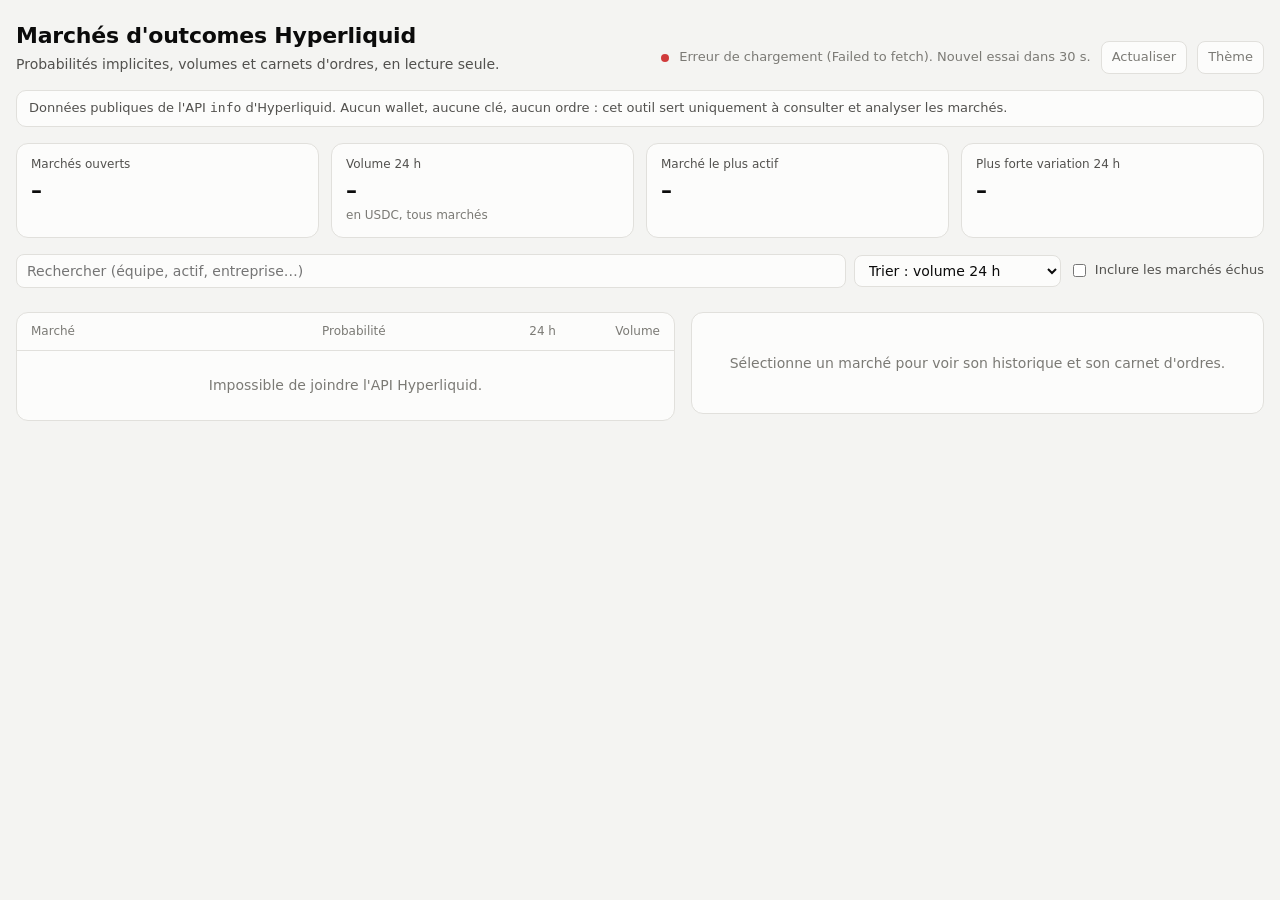
==== dashboard/index.html @ e5565391 "Ajoute un tableau de bord en lecture seule des marchés d'outcomes Hyperliquid Page HTML autonome qui" ====
<!doctype html>
<html lang="fr">
<head>
<meta charset="utf-8">
<meta name="viewport" content="width=device-width, initial-scale=1">
<title>Outcomes Hyperliquid</title>
<style>
  :root {
    color-scheme: light;
    --surface-0: #f4f4f2;
    --surface-1: #fcfcfb;
    --surface-2: #efeeeb;
    --border: #e1e0dc;
    --text-primary: #0b0b0b;
    --text-secondary: #52514e;
    --text-muted: #7b7a75;
    --series-1: #2a78d6;
    --series-1-soft: #cde2fb;
    --grid: #ebeae6;
    --good: #0f8a4a;
    --critical: #d03b3b;
    --bid: #1baf7a;
    --ask: #e34948;
    --focus: #2a78d6;
  }
  @media (prefers-color-scheme: dark) {
    :root:not([data-theme="light"]) {
      color-scheme: dark;
      --surface-0: #111110;
      --surface-1: #1a1a19;
      --surface-2: #242422;
      --border: #33332f;
      --text-primary: #f0efec;
      --text-secondary: #c3c2b7;
      --text-muted: #8f8e86;
      --series-1: #3987e5;
      --series-1-soft: #1c3a5e;
      --grid: #2a2a27;
      --good: #3fbf7a;
      --critical: #ef6b6b;
      --bid: #199e70;
      --ask: #e66767;
    }
  }
  :root[data-theme="dark"] {
    color-scheme: dark;
    --surface-0: #111110;
    --surface-1: #1a1a19;
    --surface-2: #242422;
    --border: #33332f;
    --text-primary: #f0efec;
    --text-secondary: #c3c2b7;
    --text-muted: #8f8e86;
    --series-1: #3987e5;
    --series-1-soft: #1c3a5e;
    --grid: #2a2a27;
    --good: #3fbf7a;
    --critical: #ef6b6b;
    --bid: #199e70;
    --ask: #e66767;
  }

  * { box-sizing: border-box; }
  body {
    margin: 0;
    background: var(--surface-0);
    color: var(--text-primary);
    font: 14px/1.45 system-ui, -apple-system, "Segoe UI", Roboto, sans-serif;
    font-variant-numeric: tabular-nums;
  }
  button, input, select { font: inherit; color: inherit; }
  .wrap { max-width: 1280px; margin: 0 auto; padding: 20px 16px 40px; }

  header.top { display: flex; flex-wrap: wrap; align-items: flex-end; justify-content: space-between; gap: 12px; margin-bottom: 16px; }
  h1 { font-size: 22px; margin: 0; letter-spacing: -0.01em; }
  .sub { color: var(--text-secondary); margin: 2px 0 0; }
  .status { display: flex; align-items: center; gap: 10px; color: var(--text-muted); font-size: 13px; }
  .dot { width: 8px; height: 8px; border-radius: 50%; background: var(--text-muted); }
  .dot.live { background: var(--good); }
  .dot.err { background: var(--critical); }
  .btn {
    background: var(--surface-1); border: 1px solid var(--border); border-radius: 8px;
    padding: 6px 10px; cursor: pointer;
  }
  .btn:hover { background: var(--surface-2); }
  .btn[aria-pressed="true"] { background: var(--text-primary); color: var(--surface-1); border-color: var(--text-primary); }
  :focus-visible { outline: 2px solid var(--focus); outline-offset: 2px; }

  .notice {
    background: var(--surface-1); border: 1px solid var(--border); border-radius: 10px;
    padding: 8px 12px; color: var(--text-secondary); font-size: 13px; margin-bottom: 16px;
  }

  .kpis { display: grid; grid-template-columns: repeat(4, minmax(0, 1fr)); gap: 12px; margin-bottom: 16px; }
  .kpi { background: var(--surface-1); border: 1px solid var(--border); border-radius: 12px; padding: 12px 14px; min-width: 0; }
  .kpi .label { color: var(--text-secondary); font-size: 12px; }
  .kpi .value { font-size: 22px; font-weight: 600; margin-top: 2px; white-space: nowrap; overflow: hidden; text-overflow: ellipsis; }
  .kpi .hint { color: var(--text-muted); font-size: 12px; white-space: nowrap; overflow: hidden; text-overflow: ellipsis; }

  .filters { display: flex; flex-wrap: wrap; gap: 8px; align-items: center; margin-bottom: 12px; }
  .filters input[type="search"], .filters select {
    background: var(--surface-1); border: 1px solid var(--border); border-radius: 8px; padding: 6px 10px;
  }
  .filters input[type="search"] { flex: 1 1 220px; min-width: 0; }
  .chips { display: flex; flex-wrap: wrap; gap: 6px; }
  .check { display: inline-flex; gap: 6px; align-items: center; color: var(--text-secondary); font-size: 13px; }

  .layout { display: grid; grid-template-columns: minmax(0, 1.15fr) minmax(0, 1fr); gap: 16px; align-items: start; }
  .panel { background: var(--surface-1); border: 1px solid var(--border); border-radius: 12px; min-width: 0; }

  .list-head, .row {
    display: grid; grid-template-columns: minmax(0, 1fr) 150px 72px 92px; gap: 12px; align-items: center; padding: 10px 14px;
  }
  .list-head { color: var(--text-muted); font-size: 12px; border-bottom: 1px solid var(--border); }
  .list-head .r, .row .r { text-align: right; }
  .rows { max-height: 72vh; overflow-y: auto; }
  .row { width: 100%; border: 0; border-bottom: 1px solid var(--grid); background: transparent; text-align: left; cursor: pointer; }
  .row:hover { background: var(--surface-2); }
  .row[aria-pressed="true"] { background: var(--surface-2); box-shadow: inset 3px 0 0 var(--series-1); }
  .row .title, .row .meta { display: block; }
  .row .title { font-weight: 550; overflow: hidden; text-overflow: ellipsis; white-space: nowrap; }
  .row .meta { color: var(--text-muted); font-size: 12px; overflow: hidden; text-overflow: ellipsis; white-space: nowrap; }
  .tag { display: inline-block; font-size: 11px; color: var(--text-secondary); background: var(--surface-2); border-radius: 4px; padding: 0 5px; margin-right: 6px; }
  .prob { display: grid; grid-template-columns: 1fr 44px; gap: 8px; align-items: center; }
  .prob .val { text-align: right; font-weight: 600; }
  .bar { height: 6px; background: var(--grid); border-radius: 3px; overflow: hidden; }
  .bar > span { display: block; height: 100%; background: var(--series-1); border-radius: 0 3px 3px 0; }
  .delta { font-size: 13px; white-space: nowrap; }
  .delta .arrow-up { color: var(--good); }
  .delta .arrow-down { color: var(--critical); }
  .empty { padding: 24px 14px; color: var(--text-muted); text-align: center; }

  .detail { padding: 16px; position: sticky; top: 12px; }
  .detail h2 { font-size: 17px; margin: 0 0 2px; }
  .detail .meta { color: var(--text-secondary); font-size: 13px; }
  .big { display: flex; flex-wrap: wrap; gap: 6px 18px; align-items: baseline; margin: 12px 0; }
  .big .num { font-size: 32px; font-weight: 650; }
  .big .lbl { color: var(--text-secondary); }
  .section-title { display: flex; justify-content: space-between; align-items: center; gap: 8px; margin: 18px 0 8px; font-weight: 600; font-size: 13px; }
  .seg { display: inline-flex; gap: 4px; }
  .seg .btn { padding: 2px 8px; font-size: 12px; white-space: nowrap; }
  .chart { position: relative; }
  .chart svg { display: block; width: 100%; height: 220px; }
  .chart .axis { fill: var(--text-muted); font-size: 11px; }
  .chart .gridline { stroke: var(--grid); stroke-width: 1; }
  .chart .line { fill: none; stroke: var(--series-1); stroke-width: 2; stroke-linejoin: round; stroke-linecap: round; }
  .chart .area { fill: var(--series-1); opacity: 0.08; }
  .chart .cross { stroke: var(--text-muted); stroke-width: 1; stroke-dasharray: 3 3; }
  .tooltip {
    position: absolute; pointer-events: none; background: var(--surface-1); border: 1px solid var(--border);
    border-radius: 8px; padding: 6px 8px; font-size: 12px; box-shadow: 0 4px 14px rgba(0,0,0,.12); white-space: nowrap;
  }
  .tooltip .t { color: var(--text-muted); }
  .tooltip .v { font-weight: 600; }

  .options { display: flex; flex-direction: column; gap: 2px; }
  .opt { display: grid; grid-template-columns: minmax(0, 1fr) minmax(0, 1.2fr) 48px; gap: 10px; align-items: center; padding: 6px 8px; border-radius: 8px; border: 0; background: transparent; cursor: pointer; text-align: left; }
  .opt:hover { background: var(--surface-2); }
  .opt[aria-pressed="true"] { background: var(--surface-2); box-shadow: inset 3px 0 0 var(--series-1); }
  .opt .name { overflow: hidden; text-overflow: ellipsis; white-space: nowrap; }
  .opt .bar { height: 10px; border-radius: 0 4px 4px 0; }
  .opt .val { text-align: right; font-weight: 600; }
  .note { color: var(--text-muted); font-size: 12px; margin-top: 6px; }

  .two { display: grid; grid-template-columns: 1fr 1fr; gap: 14px; }
  table.mini { width: 100%; border-collapse: collapse; font-size: 12px; }
  table.mini th { color: var(--text-muted); font-weight: 500; text-align: right; padding: 3px 4px; }
  table.mini th:first-child, table.mini td:first-child { text-align: left; }
  table.mini td { text-align: right; padding: 3px 4px; position: relative; }
  .depth { position: absolute; inset: 1px 0 1px auto; opacity: 0.16; border-radius: 2px 0 0 2px; }
  .side-buy { color: var(--good); }
  .side-sell { color: var(--critical); }

  @media (max-width: 960px) {
    .layout { grid-template-columns: minmax(0, 1fr); }
    .detail { position: static; }
    .kpis { grid-template-columns: repeat(2, minmax(0, 1fr)); }
  }
  @media (max-width: 560px) {
    .list-head, .row { grid-template-columns: minmax(0, 1fr) 96px 64px; }
    .list-head .vol, .row .vol { display: none; }
    .prob { grid-template-columns: 1fr; }
    .prob .bar { display: none; }
    .two { grid-template-columns: 1fr; }
    .kpi .value { font-size: 18px; }
  }
</style>
</head>
<body>
<div class="wrap">
  <header class="top">
    <div>
      <h1>Marchés d'outcomes Hyperliquid</h1>
      <p class="sub">Probabilités implicites, volumes et carnets d'ordres, en lecture seule.</p>
    </div>
    <div class="status">
      <span class="dot" id="dot"></span>
      <span id="updated">Chargement…</span>
      <button class="btn" id="refresh" type="button">Actualiser</button>
      <button class="btn" id="theme" type="button">Thème</button>
    </div>
  </header>

  <div class="notice">
    Données publiques de l'API <code>info</code> d'Hyperliquid. Aucun wallet, aucune clé, aucun ordre :
    cet outil sert uniquement à consulter et analyser les marchés.
  </div>

  <section class="kpis" aria-label="Indicateurs">
    <div class="kpi"><div class="label">Marchés ouverts</div><div class="value" id="k-count">–</div><div class="hint" id="k-count-hint">&nbsp;</div></div>
    <div class="kpi"><div class="label">Volume 24 h</div><div class="value" id="k-vol">–</div><div class="hint">en USDC, tous marchés</div></div>
    <div class="kpi"><div class="label">Marché le plus actif</div><div class="value" id="k-top">–</div><div class="hint" id="k-top-hint">&nbsp;</div></div>
    <div class="kpi"><div class="label">Plus forte variation 24 h</div><div class="value" id="k-move">–</div><div class="hint" id="k-move-hint">&nbsp;</div></div>
  </section>

  <div class="filters">
    <input type="search" id="q" placeholder="Rechercher (équipe, actif, entreprise…)" aria-label="Rechercher">
    <select id="sort" aria-label="Trier par">
      <option value="vol">Trier : volume 24 h</option>
      <option value="move">Trier : variation 24 h</option>
      <option value="end">Trier : échéance proche</option>
      <option value="prob">Trier : probabilité</option>
    </select>
    <label class="check"><input type="checkbox" id="expired"> Inclure les marchés échus</label>
  </div>
  <div class="filters"><div class="chips" id="cats" role="group" aria-label="Catégories"></div></div>

  <div class="layout">
    <section class="panel" aria-label="Liste des marchés">
      <div class="list-head">
        <span>Marché</span><span>Probabilité</span><span class="r">24 h</span><span class="r vol">Volume</span>
      </div>
      <div class="rows" id="rows"><div class="empty">Chargement des marchés…</div></div>
    </section>
    <section class="panel detail" id="detail" aria-live="polite">
      <div class="empty">Sélectionne un marché pour voir son historique et son carnet d'ordres.</div>
    </section>
  </div>
</div>

<script>
const API = "https://api.hyperliquid.xyz/info";
const REFRESH_MS = 30_000;
const META_REFRESH_MS = 5 * 60_000;

const CATEGORIES = ["Tous", "Crypto", "Bourse", "Sport", "Taux directeurs", "Entreprises", "Récompenses", "Autres"];
const RANGES = {
  "24 h": { ms: 86_400_000, interval: "15m" },
  "7 j": { ms: 7 * 86_400_000, interval: "1h" },
  "30 j": { ms: 30 * 86_400_000, interval: "4h" },
  "1 an": { ms: 365 * 86_400_000, interval: "1d" },
};

const state = {
  meta: null,
  metaAt: 0,
  ctx: new Map(),        // coin -> asset context (mid, prevDayPx, volume)
  markets: [],
  category: "Tous",
  selected: null,        // market id
  selectedOption: null,  // outcome id inside a multi-option market
  range: "7 j",
  lastOk: 0,
};

// ---------- API ----------

async function info(body) {
  const res = await fetch(API, {
    method: "POST",
    headers: { "Content-Type": "application/json" },
    body: JSON.stringify(body),
  });
  if (!res.ok) throw new Error(`API ${res.status}`);
  return res.json();
}

// An outcome trades as two tokens, one per side: "#<outcome><side>".
const coinOf = (outcome, side = 0) => `#${outcome}${side}`;

// ---------- Parsing ----------

function parseDesc(s) {
  const out = {};
  for (const part of (s || "").split("|")) {
    const i = part.indexOf(":");
    if (i > 0) out[part.slice(0, i)] = part.slice(i + 1);
  }
  return out;
}

// "20261030-1335" (UTC) -> Date
function parseTime(s) {
  const m = /^(\d{4})(\d{2})(\d{2})-(\d{2})(\d{2})$/.exec(s || "");
  return m ? new Date(Date.UTC(+m[1], m[2] - 1, +m[3], +m[4], +m[5])) : null;
}

const dtFmt = new Intl.DateTimeFormat("fr-FR", { day: "numeric", month: "short", hour: "2-digit", minute: "2-digit" });
const dFmt = new Intl.DateTimeFormat("fr-FR", { day: "numeric", month: "short", year: "numeric" });
const fmtDate = (d) => (d ? dtFmt.format(d) : "–");
const fmtDay = (d) => (d ? dFmt.format(d) : "–");
const fmtNum = (n) => Number(n).toLocaleString("fr-FR", { maximumFractionDigits: 2 });
const fmtPx = (p) => (p == null || isNaN(p) ? "–" : `${(p * 100).toFixed(1)} %`);
const fmtPct = (p) => (p == null || isNaN(p) ? "–" : `${(p * 100).toFixed(p < 0.1 || p > 0.9 ? 1 : 0)} %`);
function fmtUsd(n) {
  if (n >= 1e6) return `${(n / 1e6).toLocaleString("fr-FR", { maximumFractionDigits: 2 })} M$`;
  if (n >= 1e3) return `${(n / 1e3).toLocaleString("fr-FR", { maximumFractionDigits: 1 })} k$`;
  return `${Math.round(n).toLocaleString("fr-FR")} $`;
}
const esc = (s) => String(s ?? "").replace(/[&<>"']/g, (c) => ({ "&": "&amp;", "<": "&lt;", ">": "&gt;", '"': "&quot;", "'": "&#39;" }[c]));
const assetName = (perp) => (perp || "?").replace(/^xyz:/, "");
const isStock = (perp) => /^xyz:/.test(perp || "");

function sideLabel(spec, d) {
  let n = (spec?.name || "").replace(/^template:/, "");
  n = n.replace(/\{(\w+)\}/g, (_, k) => d[k] ?? k);
  return { Yes: "Oui", No: "Non", Over: "Plus", Under: "Moins" }[n] || n;
}

function sportsSubtitle(d) {
  return [d.competition, d.stage, d.scheduledStart && `début ${fmtDate(parseTime(d.scheduledStart))}`].filter(Boolean).join(" · ");
}

// Turns a standalone outcome into a readable market.
function describeOutcome(o) {
  const d = parseDesc(o.description);
  const t = o.name.replace(/^template:/, "");
  const sides = (o.sideSpecs || []).map((s) => sideLabel(s, d));
  switch (t) {
    case "binaryPrice": {
      const end = parseTime(d.time);
      return {
        title: `${assetName(d.perp)} ≥ ${fmtNum(d.threshold)} le ${fmtDate(end)} ?`,
        subtitle: d.priceDescription ? `Référence : ${d.priceDescription}` : "",
        category: isStock(d.perp) ? "Bourse" : "Crypto", end, sides,
      };
    }
    case "priceTouch": {
      const end = parseTime(d.time);
      return {
        title: `${assetName(d.perp)} touche ${fmtNum(d.target)} avant le ${fmtDate(end)} ?`,
        subtitle: d.priceDescription ? `Référence : ${d.priceDescription}` : "",
        category: isStock(d.perp) ? "Bourse" : "Crypto", end, sides,
      };
    }
    case "Recurring": {
      const end = parseTime(d.expiry);
      const target = d.targetPrice ? `≥ ${fmtNum(d.targetPrice)}` : "";
      return {
        title: `${d.underlying || "?"} ${target} le ${fmtDate(end)} ?`,
        subtitle: `Marché récurrent${d.period ? ` (${d.period})` : ""}`,
        category: "Crypto", end, sides,
      };
    }
    case "sportsContestWinner":
      return {
        title: `${d.participantA} – ${d.participantB}`,
        subtitle: sportsSubtitle(d) || d.sport || "",
        category: "Sport", end: parseTime(d.resolutionDeadline), start: parseTime(d.scheduledStart), sides,
        probLabel: `Victoire ${sides[0] || d.participantA}`,
      };
    case "sportsTotal":
      return {
        title: `${d.participantA} – ${d.participantB} : plus de ${fmtNum(d.line)} ${d.measure === "points" ? "points" : d.measure || ""} ?`,
        subtitle: sportsSubtitle(d) || d.sport || "",
        category: "Sport", end: parseTime(d.resolutionDeadline), start: parseTime(d.scheduledStart), sides,
      };
    case "sportsSpread":
      return {
        title: `${d.shortNameA || d.participantA} ${d.spread} face à ${d.participantB} ?`,
        subtitle: `Handicap · ${sportsSubtitle(d) || d.sport || ""}`,
        category: "Sport", end: parseTime(d.resolutionDeadline), start: parseTime(d.scheduledStart), sides,
      };
    case "companyIpoConfirmed": {
      const end = parseTime(d.dateTime);
      return { title: `IPO de ${d.company} avant le ${fmtDay(end)} ?`, subtitle: "Introduction en bourse", category: "Entreprises", end, sides };
    }
    case "companyIpoFirstDayMarketCap": {
      const end = parseTime(d.listingDeadline);
      return {
        title: `${d.company} : capitalisation ≥ ${fmtNum(d.marketCapThresholdB)} Md$ au 1er jour de cotation ?`,
        subtitle: `Si cotée avant le ${fmtDay(end)}`, category: "Entreprises", end, sides,
      };
    }
    default:
      return { title: `${t} ${o.description || ""}`.trim(), subtitle: "", category: "Autres", end: null, sides };
  }
}

// Label of one option inside a multi-option question.
function optionLabel(o, qd) {
  const d = parseDesc(o.description);
  const t = o.name.replace(/^template:/, "");
  switch (t) {
    case "sportsContestParticipant2":
    case "sportsTournamentParticipant": return d.participant || "?";
    case "sportsContestDraw2": return "Match nul";
    case "awardCandidate": return d.subject || d.candidate || "?";
    case "awardOther": return "Autre candidat";
    case "policyRateNoChange": return "Statu quo";
    case "policyRateDecrease": return "Baisse";
    case "policyRateIncrease": return "Hausse";
    case "Recurring Named Outcome": {
      const th = (qd.priceThresholds || "").split(",").filter(Boolean).map(Number);
      const i = Number(d.index);
      if (!th.length || isNaN(i)) return `Tranche ${d.index}`;
      if (i === 0) return `< ${fmtNum(th[0])}`;
      if (i >= th.length) return `≥ ${fmtNum(th[th.length - 1])}`;
      return `${fmtNum(th[i - 1])} – ${fmtNum(th[i])}`;
    }
    case "template fallback":
    case "Recurring Fallback": return "Autre / aucun";
    default: return o.description || t;
  }
}

function describeQuestion(q) {
  const d = parseDesc(q.description);
  const t = q.name.replace(/^template:/, "");
  switch (t) {
    case "sportsContestResult":
      return {
        title: `${d.participantA} – ${d.participantB}`, subtitle: sportsSubtitle(d) || d.sport || "",
        category: "Sport", end: parseTime(d.resolutionDeadline), start: parseTime(d.scheduledStart),
      };
    case "sportsTournamentWinner":
      return { title: `Vainqueur : ${d.competition}${d.season ? ` ${d.season}` : ""}`, subtitle: d.sport || "", category: "Sport", end: parseTime(d.resolutionDeadline) };
    case "policyRateDecision": {
      const inst = /Federal Reserve/i.test(d.institution || "") ? "Fed" : d.institution;
      return {
        title: `${inst} : décision de taux (${d.decisionLabel || ""})`,
        subtitle: `Annonce prévue le ${fmtDate(parseTime(d.scheduledDecision))}`,
        category: "Taux directeurs", end: parseTime(d.decisionDeadline), start: parseTime(d.scheduledDecision),
      };
    }
    case "awardWinner":
      return { title: `${d.award} ${d.period || ""}`.trim(), subtitle: d.awardingBody || "", category: "Récompenses", end: parseTime(d.resolutionDeadline) };
    case "Recurring":
      return {
        title: `${d.underlying || "?"} : prix le ${fmtDate(parseTime(d.expiry))}`,
        subtitle: `Marché récurrent par tranches${d.period ? ` (${d.period})` : ""}`,
        category: "Crypto", end: parseTime(d.expiry),
      };
    default:
      return { title: t, subtitle: q.description || "", category: "Autres", end: null };
  }
}

// ---------- Model ----------

function quote(outcome) {
  const c = state.ctx.get(coinOf(outcome, 0));
  const c1 = state.ctx.get(coinOf(outcome, 1));
  const num = (v) => (v == null || v === "" ? null : Number(v));
  // Without a book there is no mid, and markPx is a 0.5 placeholder: show nothing rather than a fake 50 %.
  const prob = num(c?.midPx);
  // prevDayPx is 0 when the outcome had no price a day ago.
  const prev = num(c?.prevDayPx) || null;
  // Each trade moves both sides, so the money traded is the notional of side 0 plus side 1.
  const vol = (num(c?.dayNtlVlm) || 0) + (num(c1?.dayNtlVlm) || 0);
  return { prob, change: prob != null && prev != null ? prob - prev : null, vol };
}

function buildMarkets() {
  const meta = state.meta;
  if (!meta) return [];
  const byId = new Map(meta.outcomes.map((o) => [o.outcome, o]));
  const inQuestion = new Set();
  const markets = [];

  for (const q of meta.questions || []) {
    const qd = parseDesc(q.description);
    const ids = [...(q.namedOutcomes || []), q.fallbackOutcome].filter((id) => id != null && byId.has(id));
    ids.forEach((id) => inQuestion.add(id));
    const settled = new Set(q.settledNamedOutcomes || []);
    const options = ids
      .filter((id) => !settled.has(id))
      .map((id) => ({ id, label: optionLabel(byId.get(id), qd), ...quote(id) }))
      .sort((a, b) => (b.prob ?? -1) - (a.prob ?? -1));
    if (!options.length) continue;
    const top = options[0];
    const moves = options.filter((o) => o.change != null);
    const biggest = moves.sort((a, b) => Math.abs(b.change) - Math.abs(a.change))[0];
    markets.push({
      id: `q${q.question}`, kind: "question", ...describeQuestion(q), options,
      prob: top.prob, probLabel: top.label, change: biggest ? biggest.change : null, changeLabel: biggest?.label,
      vol: options.reduce((s, o) => s + o.vol, 0),
      sum: options.reduce((s, o) => s + (o.prob || 0), 0),
    });
  }

  for (const o of meta.outcomes) {
    if (inQuestion.has(o.outcome)) continue;
    const desc = describeOutcome(o);
    markets.push({ id: `o${o.outcome}`, kind: "outcome", outcome: o.outcome, ...desc, ...quote(o.outcome), probLabel: desc.probLabel || `Probabilité « ${desc.sides[0] || "Oui"} »` });
  }
  return markets;
}

const isExpired = (m) => m.end && m.end.getTime() < Date.now();

function visibleMarkets() {
  const q = document.getElementById("q").value.trim().toLowerCase();
  const withExpired = document.getElementById("expired").checked;
  const sort = document.getElementById("sort").value;
  let list = state.markets.filter((m) =>
    (withExpired || !isExpired(m)) &&
    (state.category === "Tous" || m.category === state.category) &&
    (!q || `${m.title} ${m.subtitle} ${(m.options || []).map((o) => o.label).join(" ")}`.toLowerCase().includes(q))
  );
  const by = {
    vol: (a, b) => b.vol - a.vol,
    move: (a, b) => Math.abs(b.change ?? 0) - Math.abs(a.change ?? 0),
    end: (a, b) => (a.end?.getTime() ?? Infinity) - (b.end?.getTime() ?? Infinity),
    prob: (a, b) => (b.prob ?? -1) - (a.prob ?? -1),
  }[sort];
  return list.sort(by);
}

// ---------- Rendering: list & KPIs ----------

function deltaHtml(change) {
  if (change == null || Math.abs(change) < 0.0005) return `<span class="delta">0</span>`;
  const up = change > 0;
  return `<span class="delta"><span class="${up ? "arrow-up" : "arrow-down"}" aria-hidden="true">${up ? "▲" : "▼"}</span> ${up ? "+" : "−"}${(Math.abs(change) * 100).toFixed(1)} pt</span>`;
}

function renderCategories() {
  const counts = {};
  for (const m of state.markets) if (document.getElementById("expired").checked || !isExpired(m)) counts[m.category] = (counts[m.category] || 0) + 1;
  const total = Object.values(counts).reduce((a, b) => a + b, 0);
  document.getElementById("cats").innerHTML = CATEGORIES
    .filter((c) => c === "Tous" || counts[c])
    .map((c) => `<button type="button" class="btn" data-cat="${esc(c)}" aria-pressed="${c === state.category}">${esc(c)} <span style="opacity:.6">${c === "Tous" ? total : counts[c]}</span></button>`)
    .join("");
}

function renderKpis() {
  const open = state.markets.filter((m) => !isExpired(m));
  document.getElementById("k-count").textContent = open.length.toLocaleString("fr-FR");
  document.getElementById("k-count-hint").textContent = `${state.meta.outcomes.length} outcomes, ${state.meta.questions.length} questions à plusieurs issues`;
  document.getElementById("k-vol").textContent = fmtUsd(state.markets.reduce((s, m) => s + m.vol, 0));
  const top = [...state.markets].sort((a, b) => b.vol - a.vol)[0];
  document.getElementById("k-top").textContent = top ? top.title : "–";
  document.getElementById("k-top-hint").textContent = top ? `${fmtUsd(top.vol)} échangés en 24 h` : "";
  const mover = open.filter((m) => m.change != null && m.vol > 0).sort((a, b) => Math.abs(b.change) - Math.abs(a.change))[0];
  document.getElementById("k-move").textContent = mover ? `${mover.change > 0 ? "+" : "−"}${(Math.abs(mover.change) * 100).toFixed(1)} pt` : "–";
  document.getElementById("k-move-hint").textContent = mover ? `${mover.title}${mover.changeLabel ? ` (${mover.changeLabel})` : ""}` : "";
}

function renderList() {
  const list = visibleMarkets();
  const el = document.getElementById("rows");
  if (!list.length) { el.innerHTML = `<div class="empty">Aucun marché ne correspond à ces filtres.</div>`; return; }
  el.innerHTML = list.map((m) => {
    const p = m.prob ?? 0;
    const extra = m.kind === "question"
      ? m.options.slice(0, 3).map((o) => `${esc(o.label)} ${fmtPct(o.prob)}`).join(" · ")
      : esc(m.subtitle);
    const when = m.start && m.start > Date.now() ? `début ${fmtDate(m.start)}` : m.end ? `échéance ${fmtDate(m.end)}` : "";
    return `<button type="button" class="row" data-id="${m.id}" aria-pressed="${m.id === state.selected}">
      <span style="min-width:0">
        <span class="title" title="${esc(m.title)}">${esc(m.title)}</span>
        <span class="meta"><span class="tag">${esc(m.category)}</span>${isExpired(m) ? "échu · " : ""}${esc(when)}${extra ? ` · ${extra}` : ""}</span>
      </span>
      <span class="prob" title="${esc(m.probLabel)}">
        <span class="bar"><span style="width:${(p * 100).toFixed(1)}%"></span></span>
        <span class="val">${fmtPct(m.prob)}</span>
      </span>
      <span class="r">${deltaHtml(m.change)}</span>
      <span class="r vol">${m.vol ? fmtUsd(m.vol) : "–"}</span>
    </button>`;
  }).join("");
}

// ---------- Rendering: detail ----------

function renderDetail() {
  const el = document.getElementById("detail");
  const m = state.markets.find((x) => x.id === state.selected);
  if (!m) { el.innerHTML = `<div class="empty">Sélectionne un marché pour voir son historique et son carnet d'ordres.</div>`; return; }

  let outcome = m.outcome;
  let head;
  if (m.kind === "question") {
    if (!m.options.some((o) => o.id === state.selectedOption)) state.selectedOption = m.options[0].id;
    outcome = state.selectedOption;
    const opt = m.options.find((o) => o.id === outcome);
    head = `
      <div class="section-title"><span>Issues possibles</span><span class="note" style="margin:0">clique pour voir le détail</span></div>
      <div class="options">${m.options.map((o) => `
        <button type="button" class="opt" data-opt="${o.id}" aria-pressed="${o.id === outcome}">
          <span class="name" title="${esc(o.label)}">${esc(o.label)}</span>
          <span class="bar"><span style="width:${((o.prob ?? 0) * 100).toFixed(1)}%"></span></span>
          <span class="val">${fmtPct(o.prob)}</span>
        </button>`).join("")}
      </div>
      <div class="note">Somme des probabilités : ${fmtPct(m.sum)}. ${m.sum > 1
        ? "L'excédent au-delà de 100 % correspond à la marge des carnets d'ordres."
        : "Moins de 100 % : certaines issues n'ont pas encore de carnet d'ordres (–)."}</div>
      <div class="big"><span class="num">${fmtPct(opt.prob)}</span><span class="lbl">« ${esc(opt.label)} »</span>${deltaHtml(opt.change)}<span class="lbl">${fmtUsd(opt.vol)} en 24 h</span></div>`;
  } else {
    head = `<div class="big"><span class="num">${fmtPct(m.prob)}</span><span class="lbl">${esc(m.probLabel)}</span>${deltaHtml(m.change)}<span class="lbl">${fmtUsd(m.vol)} en 24 h</span></div>`;
  }

  el.innerHTML = `
    <h2>${esc(m.title)}</h2>
    <div class="meta">${esc(m.subtitle)}${m.end ? ` · échéance ${fmtDate(m.end)}` : ""}</div>
    ${head}
    <div class="section-title">
      <span>Historique de la probabilité</span>
      <span class="seg" role="group" aria-label="Période">${Object.keys(RANGES).map((r) => `<button type="button" class="btn" data-range="${r}" aria-pressed="${r === state.range}">${r}</button>`).join("")}</span>
    </div>
    <div class="chart" id="chart"><div class="empty">Chargement…</div></div>
    <div class="two">
      <div><div class="section-title"><span>Carnet d'ordres</span></div><div id="book"><div class="note">Chargement…</div></div></div>
      <div><div class="section-title"><span>Dernières transactions</span></div><div id="trades"><div class="note">Chargement…</div></div></div>
    </div>
    <div class="note">Prix d'un contrat qui paie 1 USDC si l'issue se réalise : 0,62 = 62 % de probabilité implicite.</div>`;

  loadDetailData(outcome);
}

let detailToken = 0;
async function loadDetailData(outcome) {
  const token = ++detailToken;
  const coin = coinOf(outcome, 0);
  const { ms, interval } = RANGES[state.range];
  const now = Date.now();
  const [candles, book, trades] = await Promise.allSettled([
    info({ type: "candleSnapshot", req: { coin, interval, startTime: now - ms, endTime: now } }),
    info({ type: "l2Book", coin }),
    info({ type: "recentTrades", coin }),
  ]);
  if (token !== detailToken) return; // a newer selection superseded this one

  const chartEl = document.getElementById("chart");
  if (candles.status === "fulfilled" && candles.value.length) {
    drawLineChart(chartEl, candles.value.map((c) => ({ t: c.t, v: Number(c.c), n: c.n })));
  } else {
    chartEl.innerHTML = `<div class="empty">${candles.status === "rejected" ? "Historique indisponible." : "Aucune transaction sur cette période."}</div>`;
  }
  document.getElementById("book").innerHTML = book.status === "fulfilled" ? bookHtml(book.value) : `<div class="note">Indisponible.</div>`;
  document.getElementById("trades").innerHTML = trades.status === "fulfilled" ? tradesHtml(trades.value) : `<div class="note">Indisponible.</div>`;
}

function bookHtml(book) {
  const [bids = [], asks = []] = book.levels || [];
  const b = bids.slice(0, 6), a = asks.slice(0, 6).reverse();
  if (!b.length && !a.length) return `<div class="note">Carnet vide.</div>`;
  const max = Math.max(...[...a, ...b].map((l) => Number(l.sz)), 1);
  const row = (l, cls) => `<tr><td class="${cls}">${fmtPx(Number(l.px))}</td><td>${fmtNum(l.sz)}<span class="depth" style="width:${(Number(l.sz) / max) * 100}%;background:var(--${cls === "side-sell" ? "ask" : "bid"})"></span></td></tr>`;
  const spread = a.length && b.length ? Number(asks[0].px) - Number(bids[0].px) : null;
  return `<table class="mini"><thead><tr><th>Prix</th><th>Contrats</th></tr></thead><tbody>
    ${a.map((l) => row(l, "side-sell")).join("")}
    <tr><td colspan="2" style="text-align:center;color:var(--text-muted)">${spread != null ? `écart ${(spread * 100).toFixed(2)} pt` : "–"}</td></tr>
    ${b.map((l) => row(l, "side-buy")).join("")}
  </tbody></table>`;
}

function tradesHtml(trades) {
  if (!trades.length) return `<div class="note">Aucune transaction récente.</div>`;
  const tf = new Intl.DateTimeFormat("fr-FR", { day: "2-digit", month: "2-digit", hour: "2-digit", minute: "2-digit" });
  return `<table class="mini"><thead><tr><th>Heure</th><th>Sens</th><th>Prix</th><th>Contrats</th></tr></thead><tbody>
    ${trades.slice(0, 12).map((t) => `<tr>
      <td>${tf.format(new Date(t.time))}</td>
      <td class="${t.side === "B" ? "side-buy" : "side-sell"}">${t.side === "B" ? "Achat" : "Vente"}</td>
      <td>${fmtPx(Number(t.px))}</td><td>${fmtNum(t.sz)}</td></tr>`).join("")}
  </tbody></table>`;
}

function drawLineChart(el, pts) {
  const W = 600, H = 220, m = { t: 10, r: 12, b: 24, l: 40 };
  const iw = W - m.l - m.r, ih = H - m.t - m.b;
  const vs = pts.map((p) => p.v);
  let lo = Math.min(...vs), hi = Math.max(...vs);
  const pad = Math.max(0.05 - (hi - lo) / 2, 0.02);
  lo = Math.max(0, lo - pad); hi = Math.min(1, hi + pad);
  const t0 = pts[0].t, t1 = pts[pts.length - 1].t || t0 + 1;
  const x = (t) => m.l + (t1 === t0 ? iw / 2 : ((t - t0) / (t1 - t0)) * iw);
  const y = (v) => m.t + (1 - (v - lo) / (hi - lo || 1)) * ih;

  const step = niceStep((hi - lo) / 4);
  const ticks = [];
  for (let v = Math.ceil(lo / step) * step; v <= hi + 1e-9; v += step) ticks.push(v);
  const spanDays = (t1 - t0) / 86_400_000;
  const xf = new Intl.DateTimeFormat("fr-FR", spanDays > 2 ? { day: "numeric", month: "short" } : { hour: "2-digit", minute: "2-digit" });
  const xticks = [0, 0.33, 0.66, 1].map((f) => t0 + f * (t1 - t0));

  const d = pts.map((p, i) => `${i ? "L" : "M"}${x(p.t).toFixed(1)},${y(p.v).toFixed(1)}`).join("");
  const area = `${d}L${x(t1).toFixed(1)},${m.t + ih}L${x(t0).toFixed(1)},${m.t + ih}Z`;

  el.innerHTML = `
    <svg viewBox="0 0 ${W} ${H}" preserveAspectRatio="none" role="img" aria-label="Historique de la probabilité">
      ${ticks.map((v) => `<line class="gridline" x1="${m.l}" x2="${W - m.r}" y1="${y(v)}" y2="${y(v)}"/><text class="axis" x="${m.l - 6}" y="${y(v) + 4}" text-anchor="end">${Math.round(v * 100)} %</text>`).join("")}
      ${xticks.map((t, i) => `<text class="axis" x="${x(t)}" y="${H - 6}" text-anchor="${i === 0 ? "start" : i === 3 ? "end" : "middle"}">${xf.format(new Date(t))}</text>`).join("")}
      <path class="area" d="${area}"/>
      <path class="line" d="${d}" vector-effect="non-scaling-stroke"/>
      <line class="cross" id="cross" y1="${m.t}" y2="${m.t + ih}" visibility="hidden" vector-effect="non-scaling-stroke"/>
      <rect x="${m.l}" y="${m.t}" width="${iw}" height="${ih}" fill="transparent" id="hit"/>
    </svg>
    <div class="tooltip" id="tip" hidden></div>`;

  // The SVG stretches horizontally, so the hover dot is an HTML element to stay round.
  const svg = el.querySelector("svg");
  const tip = el.querySelector("#tip");
  const cross = el.querySelector("#cross");
  const dot = document.createElement("span");
  dot.style.cssText = "position:absolute;width:10px;height:10px;border-radius:50%;background:var(--series-1);border:2px solid var(--surface-1);transform:translate(-50%,-50%);pointer-events:none;display:none";
  el.appendChild(dot);
  const full = new Intl.DateTimeFormat("fr-FR", { weekday: "short", day: "numeric", month: "short", hour: "2-digit", minute: "2-digit" });

  const move = (ev) => {
    const r = svg.getBoundingClientRect();
    const px = ((ev.clientX - r.left) / r.width) * W;
    const t = t0 + ((px - m.l) / iw) * (t1 - t0);
    let best = pts[0];
    for (const p of pts) if (Math.abs(p.t - t) < Math.abs(best.t - t)) best = p;
    const sx = (x(best.t) / W) * r.width, sy = (y(best.v) / H) * r.height;
    cross.setAttribute("x1", x(best.t)); cross.setAttribute("x2", x(best.t)); cross.setAttribute("visibility", "visible");
    dot.style.display = "block"; dot.style.left = `${sx}px`; dot.style.top = `${sy}px`;
    tip.hidden = false;
    tip.innerHTML = `<div class="t">${full.format(new Date(best.t))}</div><div class="v">${fmtPct(best.v)}</div><div class="t">${best.n} transaction${best.n > 1 ? "s" : ""}</div>`;
    const tw = tip.offsetWidth;
    tip.style.left = `${sx + 12 + tw > r.width ? Math.max(sx - 12 - tw, 0) : sx + 12}px`;
    tip.style.top = `${Math.max(sy - 50, 0)}px`;
  };
  const leave = () => { tip.hidden = true; dot.style.display = "none"; cross.setAttribute("visibility", "hidden"); };
  const hit = el.querySelector("#hit");
  hit.addEventListener("pointermove", move);
  hit.addEventListener("pointerdown", move);
  hit.addEventListener("pointerleave", leave);
}

function niceStep(raw) {
  const pow = 10 ** Math.floor(Math.log10(raw || 0.01));
  const n = raw / pow;
  return (n <= 1 ? 1 : n <= 2 ? 2 : n <= 5 ? 5 : 10) * pow;
}

// ---------- Data refresh ----------

async function refresh({ meta = false } = {}) {
  const dot = document.getElementById("dot");
  try {
    const needMeta = meta || !state.meta || Date.now() - state.metaAt > META_REFRESH_MS;
    const [m, spot] = await Promise.all([needMeta ? info({ type: "outcomeMeta" }) : null, info({ type: "spotMetaAndAssetCtxs" })]);
    if (m) { state.meta = m; state.metaAt = Date.now(); }
    state.ctx = new Map(spot[1].filter((c) => c.coin?.startsWith("#")).map((c) => [c.coin, c]));
    state.markets = buildMarkets();
    state.lastOk = Date.now();
    dot.className = "dot live";
    document.getElementById("updated").textContent = `Mis à jour à ${new Date().toLocaleTimeString("fr-FR")}`;
    renderCategories();
    renderKpis();
    renderList();
    updateDetailHeader();
  } catch (e) {
    dot.className = "dot err";
    document.getElementById("updated").textContent = `Erreur de chargement (${e.message}). Nouvel essai dans 30 s.`;
    if (!state.markets.length) document.getElementById("rows").innerHTML = `<div class="empty">Impossible de joindre l'API Hyperliquid.</div>`;
  }
}

// On auto-refresh, redraw the detail panel only if the user isn't hovering the chart.
function updateDetailHeader() {
  if (!state.selected) return;
  if (document.querySelector("#chart:hover")) return;
  renderDetail();
}

// ---------- Events ----------

document.getElementById("rows").addEventListener("click", (e) => {
  const row = e.target.closest(".row");
  if (!row) return;
  state.selected = row.dataset.id;
  state.selectedOption = null;
  renderList();
  renderDetail();
  if (window.matchMedia("(max-width: 960px)").matches) document.getElementById("detail").scrollIntoView({ behavior: "smooth" });
});
document.getElementById("detail").addEventListener("click", (e) => {
  const opt = e.target.closest("[data-opt]");
  const range = e.target.closest("[data-range]");
  if (opt) { state.selectedOption = Number(opt.dataset.opt); renderDetail(); }
  if (range) { state.range = range.dataset.range; renderDetail(); }
});
document.getElementById("cats").addEventListener("click", (e) => {
  const b = e.target.closest("[data-cat]");
  if (!b) return;
  state.category = b.dataset.cat;
  renderCategories();
  renderList();
});
for (const id of ["q", "sort"]) document.getElementById(id).addEventListener("input", renderList);
document.getElementById("expired").addEventListener("change", () => { renderCategories(); renderList(); });
document.getElementById("refresh").addEventListener("click", () => refresh({ meta: true }));
document.getElementById("theme").addEventListener("click", () => {
  const root = document.documentElement;
  const dark = root.dataset.theme ? root.dataset.theme === "dark" : matchMedia("(prefers-color-scheme: dark)").matches;
  root.dataset.theme = dark ? "light" : "dark";
  try { localStorage.setItem("theme", root.dataset.theme); } catch {}
});
try { const t = localStorage.getItem("theme"); if (t) document.documentElement.dataset.theme = t; } catch {}

refresh({ meta: true });
setInterval(refresh, REFRESH_MS);
</script>
</body>
</html>
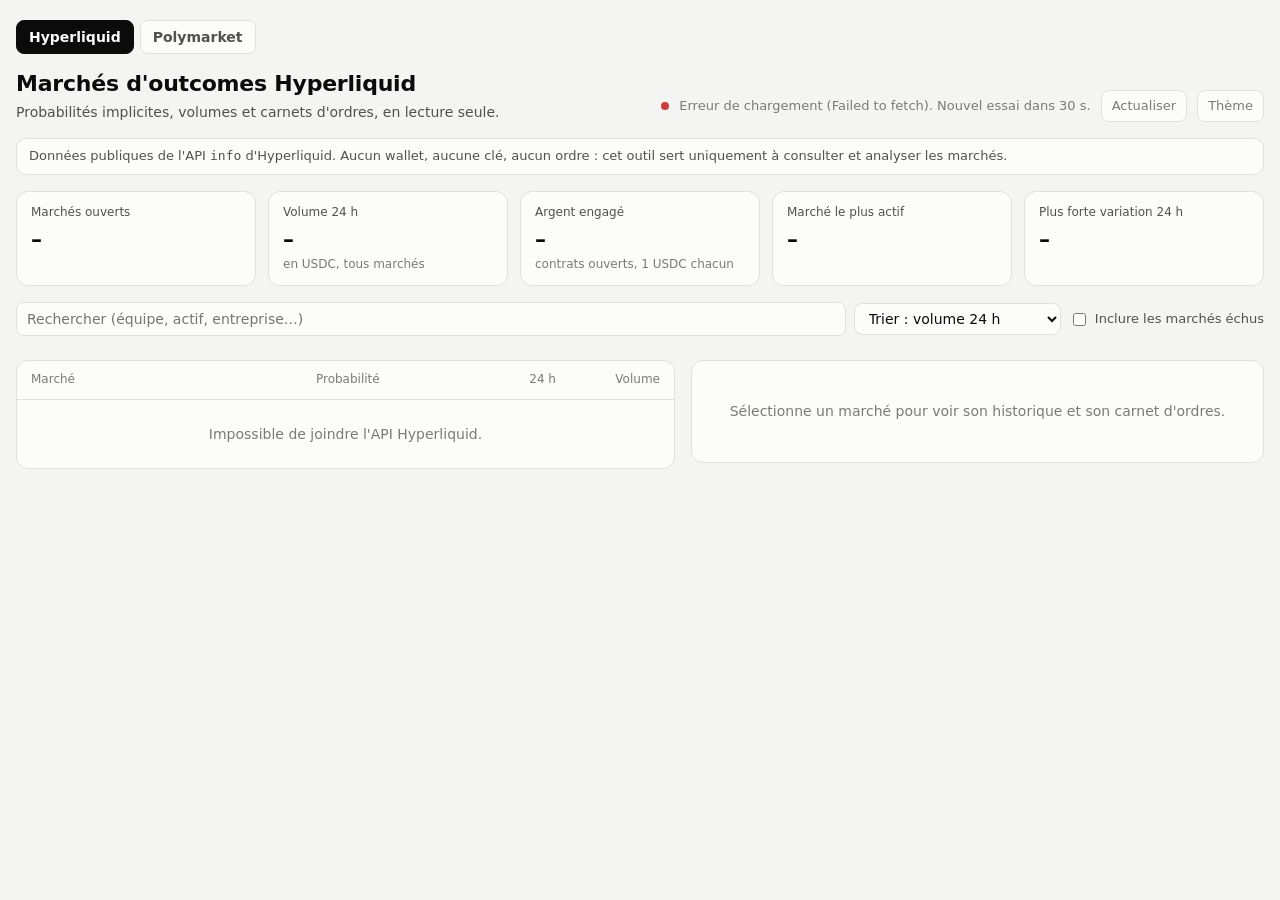
==== commit 950b57fd: "Ajoute Polymarket, l'argent engagé et la cote équivalente - Nouvelle page dashboard/polymarket.html " ====
--- a/dashboard/index.html
+++ b/dashboard/index.html
@@ -4,190 +4,14 @@
 <meta charset="utf-8">
 <meta name="viewport" content="width=device-width, initial-scale=1">
 <title>Outcomes Hyperliquid</title>
-<style>
-  :root {
-    color-scheme: light;
-    --surface-0: #f4f4f2;
-    --surface-1: #fcfcfb;
-    --surface-2: #efeeeb;
-    --border: #e1e0dc;
-    --text-primary: #0b0b0b;
-    --text-secondary: #52514e;
-    --text-muted: #7b7a75;
-    --series-1: #2a78d6;
-    --series-1-soft: #cde2fb;
-    --grid: #ebeae6;
-    --good: #0f8a4a;
-    --critical: #d03b3b;
-    --bid: #1baf7a;
-    --ask: #e34948;
-    --focus: #2a78d6;
-  }
-  @media (prefers-color-scheme: dark) {
-    :root:not([data-theme="light"]) {
-      color-scheme: dark;
-      --surface-0: #111110;
-      --surface-1: #1a1a19;
-      --surface-2: #242422;
-      --border: #33332f;
-      --text-primary: #f0efec;
-      --text-secondary: #c3c2b7;
-      --text-muted: #8f8e86;
-      --series-1: #3987e5;
-      --series-1-soft: #1c3a5e;
-      --grid: #2a2a27;
-      --good: #3fbf7a;
-      --critical: #ef6b6b;
-      --bid: #199e70;
-      --ask: #e66767;
-    }
-  }
-  :root[data-theme="dark"] {
-    color-scheme: dark;
-    --surface-0: #111110;
-    --surface-1: #1a1a19;
-    --surface-2: #242422;
-    --border: #33332f;
-    --text-primary: #f0efec;
-    --text-secondary: #c3c2b7;
-    --text-muted: #8f8e86;
-    --series-1: #3987e5;
-    --series-1-soft: #1c3a5e;
-    --grid: #2a2a27;
-    --good: #3fbf7a;
-    --critical: #ef6b6b;
-    --bid: #199e70;
-    --ask: #e66767;
-  }
-
-  * { box-sizing: border-box; }
-  body {
-    margin: 0;
-    background: var(--surface-0);
-    color: var(--text-primary);
-    font: 14px/1.45 system-ui, -apple-system, "Segoe UI", Roboto, sans-serif;
-    font-variant-numeric: tabular-nums;
-  }
-  button, input, select { font: inherit; color: inherit; }
-  .wrap { max-width: 1280px; margin: 0 auto; padding: 20px 16px 40px; }
-
-  header.top { display: flex; flex-wrap: wrap; align-items: flex-end; justify-content: space-between; gap: 12px; margin-bottom: 16px; }
-  h1 { font-size: 22px; margin: 0; letter-spacing: -0.01em; }
-  .sub { color: var(--text-secondary); margin: 2px 0 0; }
-  .status { display: flex; align-items: center; gap: 10px; color: var(--text-muted); font-size: 13px; }
-  .dot { width: 8px; height: 8px; border-radius: 50%; background: var(--text-muted); }
-  .dot.live { background: var(--good); }
-  .dot.err { background: var(--critical); }
-  .btn {
-    background: var(--surface-1); border: 1px solid var(--border); border-radius: 8px;
-    padding: 6px 10px; cursor: pointer;
-  }
-  .btn:hover { background: var(--surface-2); }
-  .btn[aria-pressed="true"] { background: var(--text-primary); color: var(--surface-1); border-color: var(--text-primary); }
-  :focus-visible { outline: 2px solid var(--focus); outline-offset: 2px; }
-
-  .notice {
-    background: var(--surface-1); border: 1px solid var(--border); border-radius: 10px;
-    padding: 8px 12px; color: var(--text-secondary); font-size: 13px; margin-bottom: 16px;
-  }
-
-  .kpis { display: grid; grid-template-columns: repeat(4, minmax(0, 1fr)); gap: 12px; margin-bottom: 16px; }
-  .kpi { background: var(--surface-1); border: 1px solid var(--border); border-radius: 12px; padding: 12px 14px; min-width: 0; }
-  .kpi .label { color: var(--text-secondary); font-size: 12px; }
-  .kpi .value { font-size: 22px; font-weight: 600; margin-top: 2px; white-space: nowrap; overflow: hidden; text-overflow: ellipsis; }
-  .kpi .hint { color: var(--text-muted); font-size: 12px; white-space: nowrap; overflow: hidden; text-overflow: ellipsis; }
-
-  .filters { display: flex; flex-wrap: wrap; gap: 8px; align-items: center; margin-bottom: 12px; }
-  .filters input[type="search"], .filters select {
-    background: var(--surface-1); border: 1px solid var(--border); border-radius: 8px; padding: 6px 10px;
-  }
-  .filters input[type="search"] { flex: 1 1 220px; min-width: 0; }
-  .chips { display: flex; flex-wrap: wrap; gap: 6px; }
-  .check { display: inline-flex; gap: 6px; align-items: center; color: var(--text-secondary); font-size: 13px; }
-
-  .layout { display: grid; grid-template-columns: minmax(0, 1.15fr) minmax(0, 1fr); gap: 16px; align-items: start; }
-  .panel { background: var(--surface-1); border: 1px solid var(--border); border-radius: 12px; min-width: 0; }
-
-  .list-head, .row {
-    display: grid; grid-template-columns: minmax(0, 1fr) 150px 72px 92px; gap: 12px; align-items: center; padding: 10px 14px;
-  }
-  .list-head { color: var(--text-muted); font-size: 12px; border-bottom: 1px solid var(--border); }
-  .list-head .r, .row .r { text-align: right; }
-  .rows { max-height: 72vh; overflow-y: auto; }
-  .row { width: 100%; border: 0; border-bottom: 1px solid var(--grid); background: transparent; text-align: left; cursor: pointer; }
-  .row:hover { background: var(--surface-2); }
-  .row[aria-pressed="true"] { background: var(--surface-2); box-shadow: inset 3px 0 0 var(--series-1); }
-  .row .title, .row .meta { display: block; }
-  .row .title { font-weight: 550; overflow: hidden; text-overflow: ellipsis; white-space: nowrap; }
-  .row .meta { color: var(--text-muted); font-size: 12px; overflow: hidden; text-overflow: ellipsis; white-space: nowrap; }
-  .tag { display: inline-block; font-size: 11px; color: var(--text-secondary); background: var(--surface-2); border-radius: 4px; padding: 0 5px; margin-right: 6px; }
-  .prob { display: grid; grid-template-columns: 1fr 44px; gap: 8px; align-items: center; }
-  .prob .val { text-align: right; font-weight: 600; }
-  .bar { height: 6px; background: var(--grid); border-radius: 3px; overflow: hidden; }
-  .bar > span { display: block; height: 100%; background: var(--series-1); border-radius: 0 3px 3px 0; }
-  .delta { font-size: 13px; white-space: nowrap; }
-  .delta .arrow-up { color: var(--good); }
-  .delta .arrow-down { color: var(--critical); }
-  .empty { padding: 24px 14px; color: var(--text-muted); text-align: center; }
-
-  .detail { padding: 16px; position: sticky; top: 12px; }
-  .detail h2 { font-size: 17px; margin: 0 0 2px; }
-  .detail .meta { color: var(--text-secondary); font-size: 13px; }
-  .big { display: flex; flex-wrap: wrap; gap: 6px 18px; align-items: baseline; margin: 12px 0; }
-  .big .num { font-size: 32px; font-weight: 650; }
-  .big .lbl { color: var(--text-secondary); }
-  .section-title { display: flex; justify-content: space-between; align-items: center; gap: 8px; margin: 18px 0 8px; font-weight: 600; font-size: 13px; }
-  .seg { display: inline-flex; gap: 4px; }
-  .seg .btn { padding: 2px 8px; font-size: 12px; white-space: nowrap; }
-  .chart { position: relative; }
-  .chart svg { display: block; width: 100%; height: 220px; }
-  .chart .axis { fill: var(--text-muted); font-size: 11px; }
-  .chart .gridline { stroke: var(--grid); stroke-width: 1; }
-  .chart .line { fill: none; stroke: var(--series-1); stroke-width: 2; stroke-linejoin: round; stroke-linecap: round; }
-  .chart .area { fill: var(--series-1); opacity: 0.08; }
-  .chart .cross { stroke: var(--text-muted); stroke-width: 1; stroke-dasharray: 3 3; }
-  .tooltip {
-    position: absolute; pointer-events: none; background: var(--surface-1); border: 1px solid var(--border);
-    border-radius: 8px; padding: 6px 8px; font-size: 12px; box-shadow: 0 4px 14px rgba(0,0,0,.12); white-space: nowrap;
-  }
-  .tooltip .t { color: var(--text-muted); }
-  .tooltip .v { font-weight: 600; }
-
-  .options { display: flex; flex-direction: column; gap: 2px; }
-  .opt { display: grid; grid-template-columns: minmax(0, 1fr) minmax(0, 1.2fr) 48px; gap: 10px; align-items: center; padding: 6px 8px; border-radius: 8px; border: 0; background: transparent; cursor: pointer; text-align: left; }
-  .opt:hover { background: var(--surface-2); }
-  .opt[aria-pressed="true"] { background: var(--surface-2); box-shadow: inset 3px 0 0 var(--series-1); }
-  .opt .name { overflow: hidden; text-overflow: ellipsis; white-space: nowrap; }
-  .opt .bar { height: 10px; border-radius: 0 4px 4px 0; }
-  .opt .val { text-align: right; font-weight: 600; }
-  .note { color: var(--text-muted); font-size: 12px; margin-top: 6px; }
-
-  .two { display: grid; grid-template-columns: 1fr 1fr; gap: 14px; }
-  table.mini { width: 100%; border-collapse: collapse; font-size: 12px; }
-  table.mini th { color: var(--text-muted); font-weight: 500; text-align: right; padding: 3px 4px; }
-  table.mini th:first-child, table.mini td:first-child { text-align: left; }
-  table.mini td { text-align: right; padding: 3px 4px; position: relative; }
-  .depth { position: absolute; inset: 1px 0 1px auto; opacity: 0.16; border-radius: 2px 0 0 2px; }
-  .side-buy { color: var(--good); }
-  .side-sell { color: var(--critical); }
-
-  @media (max-width: 960px) {
-    .layout { grid-template-columns: minmax(0, 1fr); }
-    .detail { position: static; }
-    .kpis { grid-template-columns: repeat(2, minmax(0, 1fr)); }
-  }
-  @media (max-width: 560px) {
-    .list-head, .row { grid-template-columns: minmax(0, 1fr) 96px 64px; }
-    .list-head .vol, .row .vol { display: none; }
-    .prob { grid-template-columns: 1fr; }
-    .prob .bar { display: none; }
-    .two { grid-template-columns: 1fr; }
-    .kpi .value { font-size: 18px; }
-  }
-</style>
+<link rel="stylesheet" href="assets/style.css">
 </head>
 <body>
 <div class="wrap">
+  <nav class="tabs" aria-label="Plateformes">
+    <a href="index.html" aria-current="page">Hyperliquid</a>
+    <a href="polymarket.html">Polymarket</a>
+  </nav>
   <header class="top">
     <div>
       <h1>Marchés d'outcomes Hyperliquid</h1>
@@ -209,6 +33,7 @@
   <section class="kpis" aria-label="Indicateurs">
     <div class="kpi"><div class="label">Marchés ouverts</div><div class="value" id="k-count">–</div><div class="hint" id="k-count-hint">&nbsp;</div></div>
     <div class="kpi"><div class="label">Volume 24 h</div><div class="value" id="k-vol">–</div><div class="hint">en USDC, tous marchés</div></div>
+    <div class="kpi"><div class="label">Argent engagé</div><div class="value" id="k-oi">–</div><div class="hint">contrats ouverts, 1 USDC chacun</div></div>
     <div class="kpi"><div class="label">Marché le plus actif</div><div class="value" id="k-top">–</div><div class="hint" id="k-top-hint">&nbsp;</div></div>
     <div class="kpi"><div class="label">Plus forte variation 24 h</div><div class="value" id="k-move">–</div><div class="hint" id="k-move-hint">&nbsp;</div></div>
   </section>
@@ -238,6 +63,7 @@
   </div>
 </div>
 
+<script src="assets/common.js"></script>
 <script>
 const API = "https://api.hyperliquid.xyz/info";
 const REFRESH_MS = 30_000;
@@ -295,19 +121,6 @@
   return m ? new Date(Date.UTC(+m[1], m[2] - 1, +m[3], +m[4], +m[5])) : null;
 }
 
-const dtFmt = new Intl.DateTimeFormat("fr-FR", { day: "numeric", month: "short", hour: "2-digit", minute: "2-digit" });
-const dFmt = new Intl.DateTimeFormat("fr-FR", { day: "numeric", month: "short", year: "numeric" });
-const fmtDate = (d) => (d ? dtFmt.format(d) : "–");
-const fmtDay = (d) => (d ? dFmt.format(d) : "–");
-const fmtNum = (n) => Number(n).toLocaleString("fr-FR", { maximumFractionDigits: 2 });
-const fmtPx = (p) => (p == null || isNaN(p) ? "–" : `${(p * 100).toFixed(1)} %`);
-const fmtPct = (p) => (p == null || isNaN(p) ? "–" : `${(p * 100).toFixed(p < 0.1 || p > 0.9 ? 1 : 0)} %`);
-function fmtUsd(n) {
-  if (n >= 1e6) return `${(n / 1e6).toLocaleString("fr-FR", { maximumFractionDigits: 2 })} M$`;
-  if (n >= 1e3) return `${(n / 1e3).toLocaleString("fr-FR", { maximumFractionDigits: 1 })} k$`;
-  return `${Math.round(n).toLocaleString("fr-FR")} $`;
-}
-const esc = (s) => String(s ?? "").replace(/[&<>"']/g, (c) => ({ "&": "&amp;", "<": "&lt;", ">": "&gt;", '"': "&quot;", "'": "&#39;" }[c]));
 const assetName = (perp) => (perp || "?").replace(/^xyz:/, "");
 const isStock = (perp) => /^xyz:/.test(perp || "");
 
@@ -452,13 +265,17 @@
   const c = state.ctx.get(coinOf(outcome, 0));
   const c1 = state.ctx.get(coinOf(outcome, 1));
   const num = (v) => (v == null || v === "" ? null : Number(v));
-  // Without a book there is no mid, and markPx is a 0.5 placeholder: show nothing rather than a fake 50 %.
-  const prob = num(c?.midPx);
+  // The mark follows recent trades, whereas the mid of a thin book can sit halfway between 1 % and 90 %.
+  // An outcome that never traded has a 0.5 placeholder mark, so use its mid (none without a book).
+  const traded = (num(c?.prevDayPx) || 0) > 0 || (num(c?.dayNtlVlm) || 0) > 0;
+  const prob = traded ? num(c?.markPx) : num(c?.midPx);
   // prevDayPx is 0 when the outcome had no price a day ago.
   const prev = num(c?.prevDayPx) || null;
   // Each trade moves both sides, so the money traded is the notional of side 0 plus side 1.
   const vol = (num(c?.dayNtlVlm) || 0) + (num(c1?.dayNtlVlm) || 0);
-  return { prob, change: prob != null && prev != null ? prob - prev : null, vol };
+  // Every contract in circulation is backed by 1 USDC until settlement.
+  const oi = Math.max(num(c?.circulatingSupply) || 0, num(c1?.circulatingSupply) || 0);
+  return { prob, change: prob != null && prev != null ? prob - prev : null, vol, oi };
 }
 
 function buildMarkets() {
@@ -479,12 +296,14 @@
       .sort((a, b) => (b.prob ?? -1) - (a.prob ?? -1));
     if (!options.length) continue;
     const top = options[0];
-    const moves = options.filter((o) => o.change != null);
+    // Ignore illiquid options: a single tiny trade can move their price by 80 points.
+    const moves = options.filter((o) => o.change != null && o.vol > 1000);
     const biggest = moves.sort((a, b) => Math.abs(b.change) - Math.abs(a.change))[0];
     markets.push({
       id: `q${q.question}`, kind: "question", ...describeQuestion(q), options,
       prob: top.prob, probLabel: top.label, change: biggest ? biggest.change : null, changeLabel: biggest?.label,
       vol: options.reduce((s, o) => s + o.vol, 0),
+      oi: options.reduce((s, o) => s + o.oi, 0),
       sum: options.reduce((s, o) => s + (o.prob || 0), 0),
     });
   }
@@ -519,12 +338,6 @@
 
 // ---------- Rendering: list & KPIs ----------
 
-function deltaHtml(change) {
-  if (change == null || Math.abs(change) < 0.0005) return `<span class="delta">0</span>`;
-  const up = change > 0;
-  return `<span class="delta"><span class="${up ? "arrow-up" : "arrow-down"}" aria-hidden="true">${up ? "▲" : "▼"}</span> ${up ? "+" : "−"}${(Math.abs(change) * 100).toFixed(1)} pt</span>`;
-}
-
 function renderCategories() {
   const counts = {};
   for (const m of state.markets) if (document.getElementById("expired").checked || !isExpired(m)) counts[m.category] = (counts[m.category] || 0) + 1;
@@ -540,11 +353,12 @@
   document.getElementById("k-count").textContent = open.length.toLocaleString("fr-FR");
   document.getElementById("k-count-hint").textContent = `${state.meta.outcomes.length} outcomes, ${state.meta.questions.length} questions à plusieurs issues`;
   document.getElementById("k-vol").textContent = fmtUsd(state.markets.reduce((s, m) => s + m.vol, 0));
+  document.getElementById("k-oi").textContent = fmtUsd(open.reduce((s, m) => s + m.oi, 0));
   const top = [...state.markets].sort((a, b) => b.vol - a.vol)[0];
   document.getElementById("k-top").textContent = top ? top.title : "–";
   document.getElementById("k-top-hint").textContent = top ? `${fmtUsd(top.vol)} échangés en 24 h` : "";
-  const mover = open.filter((m) => m.change != null && m.vol > 0).sort((a, b) => Math.abs(b.change) - Math.abs(a.change))[0];
-  document.getElementById("k-move").textContent = mover ? `${mover.change > 0 ? "+" : "−"}${(Math.abs(mover.change) * 100).toFixed(1)} pt` : "–";
+  const mover = open.filter((m) => m.change != null && m.vol > 1000).sort((a, b) => Math.abs(b.change) - Math.abs(a.change))[0];
+  document.getElementById("k-move").textContent = mover ? fmtPts(mover.change) : "–";
   document.getElementById("k-move-hint").textContent = mover ? `${mover.title}${mover.changeLabel ? ` (${mover.changeLabel})` : ""}` : "";
 }
 
@@ -565,7 +379,7 @@
       </span>
       <span class="prob" title="${esc(m.probLabel)}">
         <span class="bar"><span style="width:${(p * 100).toFixed(1)}%"></span></span>
-        <span class="val">${fmtPct(m.prob)}</span>
+        <span class="val">${fmtPct(m.prob)}<span class="odds">${fmtOdds(m.prob)}</span></span>
       </span>
       <span class="r">${deltaHtml(m.change)}</span>
       <span class="r vol">${m.vol ? fmtUsd(m.vol) : "–"}</span>
@@ -593,14 +407,17 @@
           <span class="name" title="${esc(o.label)}">${esc(o.label)}</span>
           <span class="bar"><span style="width:${((o.prob ?? 0) * 100).toFixed(1)}%"></span></span>
           <span class="val">${fmtPct(o.prob)}</span>
+          <span class="odds">${fmtOdds(o.prob)}</span>
         </button>`).join("")}
       </div>
       <div class="note">Somme des probabilités : ${fmtPct(m.sum)}. ${m.sum > 1
         ? "L'excédent au-delà de 100 % correspond à la marge des carnets d'ordres."
         : "Moins de 100 % : certaines issues n'ont pas encore de carnet d'ordres (–)."}</div>
-      <div class="big"><span class="num">${fmtPct(opt.prob)}</span><span class="lbl">« ${esc(opt.label)} »</span>${deltaHtml(opt.change)}<span class="lbl">${fmtUsd(opt.vol)} en 24 h</span></div>`;
+      <div class="big"><span class="num">${fmtPct(opt.prob)}</span><span class="lbl">« ${esc(opt.label)} » · cote ${fmtOdds(opt.prob)}</span>${deltaHtml(opt.change)}<span class="lbl">${fmtUsd(opt.vol)} en 24 h · ${fmtUsd(opt.oi)} engagés</span></div>
+      ${payoffHtml(opt.prob)}`;
   } else {
-    head = `<div class="big"><span class="num">${fmtPct(m.prob)}</span><span class="lbl">${esc(m.probLabel)}</span>${deltaHtml(m.change)}<span class="lbl">${fmtUsd(m.vol)} en 24 h</span></div>`;
+    head = `<div class="big"><span class="num">${fmtPct(m.prob)}</span><span class="lbl">${esc(m.probLabel)} · cote ${fmtOdds(m.prob)}</span>${deltaHtml(m.change)}<span class="lbl">${fmtUsd(m.vol)} en 24 h · ${fmtUsd(m.oi)} engagés</span></div>
+      ${payoffHtml(m.prob)}`;
   }
 
   el.innerHTML = `
@@ -616,7 +433,7 @@
       <div><div class="section-title"><span>Carnet d'ordres</span></div><div id="book"><div class="note">Chargement…</div></div></div>
       <div><div class="section-title"><span>Dernières transactions</span></div><div id="trades"><div class="note">Chargement…</div></div></div>
     </div>
-    <div class="note">Prix d'un contrat qui paie 1 USDC si l'issue se réalise : 0,62 = 62 % de probabilité implicite.</div>`;
+    <div class="note">Prix d'un contrat qui paie 1 USDC si l'issue se réalise : 0,62 = 62 % de probabilité implicite, soit une cote de ×1,61.</div>`;
 
   loadDetailData(outcome);
 }
@@ -640,102 +457,11 @@
   } else {
     chartEl.innerHTML = `<div class="empty">${candles.status === "rejected" ? "Historique indisponible." : "Aucune transaction sur cette période."}</div>`;
   }
-  document.getElementById("book").innerHTML = book.status === "fulfilled" ? bookHtml(book.value) : `<div class="note">Indisponible.</div>`;
-  document.getElementById("trades").innerHTML = trades.status === "fulfilled" ? tradesHtml(trades.value) : `<div class="note">Indisponible.</div>`;
-}
-
-function bookHtml(book) {
-  const [bids = [], asks = []] = book.levels || [];
-  const b = bids.slice(0, 6), a = asks.slice(0, 6).reverse();
-  if (!b.length && !a.length) return `<div class="note">Carnet vide.</div>`;
-  const max = Math.max(...[...a, ...b].map((l) => Number(l.sz)), 1);
-  const row = (l, cls) => `<tr><td class="${cls}">${fmtPx(Number(l.px))}</td><td>${fmtNum(l.sz)}<span class="depth" style="width:${(Number(l.sz) / max) * 100}%;background:var(--${cls === "side-sell" ? "ask" : "bid"})"></span></td></tr>`;
-  const spread = a.length && b.length ? Number(asks[0].px) - Number(bids[0].px) : null;
-  return `<table class="mini"><thead><tr><th>Prix</th><th>Contrats</th></tr></thead><tbody>
-    ${a.map((l) => row(l, "side-sell")).join("")}
-    <tr><td colspan="2" style="text-align:center;color:var(--text-muted)">${spread != null ? `écart ${(spread * 100).toFixed(2)} pt` : "–"}</td></tr>
-    ${b.map((l) => row(l, "side-buy")).join("")}
-  </tbody></table>`;
-}
-
-function tradesHtml(trades) {
-  if (!trades.length) return `<div class="note">Aucune transaction récente.</div>`;
-  const tf = new Intl.DateTimeFormat("fr-FR", { day: "2-digit", month: "2-digit", hour: "2-digit", minute: "2-digit" });
-  return `<table class="mini"><thead><tr><th>Heure</th><th>Sens</th><th>Prix</th><th>Contrats</th></tr></thead><tbody>
-    ${trades.slice(0, 12).map((t) => `<tr>
-      <td>${tf.format(new Date(t.time))}</td>
-      <td class="${t.side === "B" ? "side-buy" : "side-sell"}">${t.side === "B" ? "Achat" : "Vente"}</td>
-      <td>${fmtPx(Number(t.px))}</td><td>${fmtNum(t.sz)}</td></tr>`).join("")}
-  </tbody></table>`;
-}
-
-function drawLineChart(el, pts) {
-  const W = 600, H = 220, m = { t: 10, r: 12, b: 24, l: 40 };
-  const iw = W - m.l - m.r, ih = H - m.t - m.b;
-  const vs = pts.map((p) => p.v);
-  let lo = Math.min(...vs), hi = Math.max(...vs);
-  const pad = Math.max(0.05 - (hi - lo) / 2, 0.02);
-  lo = Math.max(0, lo - pad); hi = Math.min(1, hi + pad);
-  const t0 = pts[0].t, t1 = pts[pts.length - 1].t || t0 + 1;
-  const x = (t) => m.l + (t1 === t0 ? iw / 2 : ((t - t0) / (t1 - t0)) * iw);
-  const y = (v) => m.t + (1 - (v - lo) / (hi - lo || 1)) * ih;
-
-  const step = niceStep((hi - lo) / 4);
-  const ticks = [];
-  for (let v = Math.ceil(lo / step) * step; v <= hi + 1e-9; v += step) ticks.push(v);
-  const spanDays = (t1 - t0) / 86_400_000;
-  const xf = new Intl.DateTimeFormat("fr-FR", spanDays > 2 ? { day: "numeric", month: "short" } : { hour: "2-digit", minute: "2-digit" });
-  const xticks = [0, 0.33, 0.66, 1].map((f) => t0 + f * (t1 - t0));
-
-  const d = pts.map((p, i) => `${i ? "L" : "M"}${x(p.t).toFixed(1)},${y(p.v).toFixed(1)}`).join("");
-  const area = `${d}L${x(t1).toFixed(1)},${m.t + ih}L${x(t0).toFixed(1)},${m.t + ih}Z`;
-
-  el.innerHTML = `
-    <svg viewBox="0 0 ${W} ${H}" preserveAspectRatio="none" role="img" aria-label="Historique de la probabilité">
-      ${ticks.map((v) => `<line class="gridline" x1="${m.l}" x2="${W - m.r}" y1="${y(v)}" y2="${y(v)}"/><text class="axis" x="${m.l - 6}" y="${y(v) + 4}" text-anchor="end">${Math.round(v * 100)} %</text>`).join("")}
-      ${xticks.map((t, i) => `<text class="axis" x="${x(t)}" y="${H - 6}" text-anchor="${i === 0 ? "start" : i === 3 ? "end" : "middle"}">${xf.format(new Date(t))}</text>`).join("")}
-      <path class="area" d="${area}"/>
-      <path class="line" d="${d}" vector-effect="non-scaling-stroke"/>
-      <line class="cross" id="cross" y1="${m.t}" y2="${m.t + ih}" visibility="hidden" vector-effect="non-scaling-stroke"/>
-      <rect x="${m.l}" y="${m.t}" width="${iw}" height="${ih}" fill="transparent" id="hit"/>
-    </svg>
-    <div class="tooltip" id="tip" hidden></div>`;
-
-  // The SVG stretches horizontally, so the hover dot is an HTML element to stay round.
-  const svg = el.querySelector("svg");
-  const tip = el.querySelector("#tip");
-  const cross = el.querySelector("#cross");
-  const dot = document.createElement("span");
-  dot.style.cssText = "position:absolute;width:10px;height:10px;border-radius:50%;background:var(--series-1);border:2px solid var(--surface-1);transform:translate(-50%,-50%);pointer-events:none;display:none";
-  el.appendChild(dot);
-  const full = new Intl.DateTimeFormat("fr-FR", { weekday: "short", day: "numeric", month: "short", hour: "2-digit", minute: "2-digit" });
-
-  const move = (ev) => {
-    const r = svg.getBoundingClientRect();
-    const px = ((ev.clientX - r.left) / r.width) * W;
-    const t = t0 + ((px - m.l) / iw) * (t1 - t0);
-    let best = pts[0];
-    for (const p of pts) if (Math.abs(p.t - t) < Math.abs(best.t - t)) best = p;
-    const sx = (x(best.t) / W) * r.width, sy = (y(best.v) / H) * r.height;
-    cross.setAttribute("x1", x(best.t)); cross.setAttribute("x2", x(best.t)); cross.setAttribute("visibility", "visible");
-    dot.style.display = "block"; dot.style.left = `${sx}px`; dot.style.top = `${sy}px`;
-    tip.hidden = false;
-    tip.innerHTML = `<div class="t">${full.format(new Date(best.t))}</div><div class="v">${fmtPct(best.v)}</div><div class="t">${best.n} transaction${best.n > 1 ? "s" : ""}</div>`;
-    const tw = tip.offsetWidth;
-    tip.style.left = `${sx + 12 + tw > r.width ? Math.max(sx - 12 - tw, 0) : sx + 12}px`;
-    tip.style.top = `${Math.max(sy - 50, 0)}px`;
-  };
-  const leave = () => { tip.hidden = true; dot.style.display = "none"; cross.setAttribute("visibility", "hidden"); };
-  const hit = el.querySelector("#hit");
-  hit.addEventListener("pointermove", move);
-  hit.addEventListener("pointerdown", move);
-  hit.addEventListener("pointerleave", leave);
-}
-
-function niceStep(raw) {
-  const pow = 10 ** Math.floor(Math.log10(raw || 0.01));
-  const n = raw / pow;
-  return (n <= 1 ? 1 : n <= 2 ? 2 : n <= 5 ? 5 : 10) * pow;
+  document.getElementById("book").innerHTML = book.status === "fulfilled" ? bookHtml({
+    asks: (book.value.levels?.[1] || []).map((l) => ({ px: Number(l.px), sz: Number(l.sz) })),
+    bids: (book.value.levels?.[0] || []).map((l) => ({ px: Number(l.px), sz: Number(l.sz) })),
+  }) : `<div class="note">Indisponible.</div>`;
+  document.getElementById("trades").innerHTML = trades.status === "fulfilled" ? tradesHtml(trades.value.map((t) => ({ time: t.time, buy: t.side === "B", px: Number(t.px), sz: Number(t.sz) }))) : `<div class="note">Indisponible.</div>`;
 }
 
 // ---------- Data refresh ----------
@@ -796,13 +522,7 @@
 for (const id of ["q", "sort"]) document.getElementById(id).addEventListener("input", renderList);
 document.getElementById("expired").addEventListener("change", () => { renderCategories(); renderList(); });
 document.getElementById("refresh").addEventListener("click", () => refresh({ meta: true }));
-document.getElementById("theme").addEventListener("click", () => {
-  const root = document.documentElement;
-  const dark = root.dataset.theme ? root.dataset.theme === "dark" : matchMedia("(prefers-color-scheme: dark)").matches;
-  root.dataset.theme = dark ? "light" : "dark";
-  try { localStorage.setItem("theme", root.dataset.theme); } catch {}
-});
-try { const t = localStorage.getItem("theme"); if (t) document.documentElement.dataset.theme = t; } catch {}
+setupThemeToggle(document.getElementById("theme"));
 
 refresh({ meta: true });
 setInterval(refresh, REFRESH_MS);
--- a/dashboard/assets/style.css
+++ b/dashboard/assets/style.css
@@ -0,0 +1,190 @@
+:root {
+  color-scheme: light;
+  --surface-0: #f4f4f2;
+  --surface-1: #fcfcfb;
+  --surface-2: #efeeeb;
+  --border: #e1e0dc;
+  --text-primary: #0b0b0b;
+  --text-secondary: #52514e;
+  --text-muted: #7b7a75;
+  --series-1: #2a78d6;
+  --series-1-soft: #cde2fb;
+  --grid: #ebeae6;
+  --good: #0f8a4a;
+  --critical: #d03b3b;
+  --bid: #1baf7a;
+  --ask: #e34948;
+  --focus: #2a78d6;
+}
+@media (prefers-color-scheme: dark) {
+  :root:not([data-theme="light"]) {
+    color-scheme: dark;
+    --surface-0: #111110;
+    --surface-1: #1a1a19;
+    --surface-2: #242422;
+    --border: #33332f;
+    --text-primary: #f0efec;
+    --text-secondary: #c3c2b7;
+    --text-muted: #8f8e86;
+    --series-1: #3987e5;
+    --series-1-soft: #1c3a5e;
+    --grid: #2a2a27;
+    --good: #3fbf7a;
+    --critical: #ef6b6b;
+    --bid: #199e70;
+    --ask: #e66767;
+  }
+}
+:root[data-theme="dark"] {
+  color-scheme: dark;
+  --surface-0: #111110;
+  --surface-1: #1a1a19;
+  --surface-2: #242422;
+  --border: #33332f;
+  --text-primary: #f0efec;
+  --text-secondary: #c3c2b7;
+  --text-muted: #8f8e86;
+  --series-1: #3987e5;
+  --series-1-soft: #1c3a5e;
+  --grid: #2a2a27;
+  --good: #3fbf7a;
+  --critical: #ef6b6b;
+  --bid: #199e70;
+  --ask: #e66767;
+}
+
+* { box-sizing: border-box; }
+body {
+  margin: 0;
+  background: var(--surface-0);
+  color: var(--text-primary);
+  font: 14px/1.45 system-ui, -apple-system, "Segoe UI", Roboto, sans-serif;
+  font-variant-numeric: tabular-nums;
+}
+button, input, select { font: inherit; color: inherit; }
+.wrap { max-width: 1280px; margin: 0 auto; padding: 20px 16px 40px; }
+
+header.top { display: flex; flex-wrap: wrap; align-items: flex-end; justify-content: space-between; gap: 12px; margin-bottom: 16px; }
+h1 { font-size: 22px; margin: 0; letter-spacing: -0.01em; }
+.sub { color: var(--text-secondary); margin: 2px 0 0; }
+.status { display: flex; align-items: center; gap: 10px; color: var(--text-muted); font-size: 13px; }
+.dot { width: 8px; height: 8px; border-radius: 50%; background: var(--text-muted); }
+.dot.live { background: var(--good); }
+.dot.err { background: var(--critical); }
+.btn {
+  background: var(--surface-1); border: 1px solid var(--border); border-radius: 8px;
+  padding: 6px 10px; cursor: pointer;
+}
+.btn:hover { background: var(--surface-2); }
+.btn[aria-pressed="true"] { background: var(--text-primary); color: var(--surface-1); border-color: var(--text-primary); }
+:focus-visible { outline: 2px solid var(--focus); outline-offset: 2px; }
+
+.tabs { display: flex; gap: 6px; margin-bottom: 14px; }
+.tabs a {
+  text-decoration: none; color: var(--text-secondary); padding: 6px 12px; border-radius: 8px;
+  border: 1px solid var(--border); background: var(--surface-1); font-weight: 550;
+}
+.tabs a:hover { background: var(--surface-2); }
+.tabs a[aria-current="page"] { background: var(--text-primary); color: var(--surface-1); border-color: var(--text-primary); }
+.notice {
+  background: var(--surface-1); border: 1px solid var(--border); border-radius: 10px;
+  padding: 8px 12px; color: var(--text-secondary); font-size: 13px; margin-bottom: 16px;
+}
+
+.kpis { display: grid; grid-template-columns: repeat(auto-fit, minmax(160px, 1fr)); gap: 12px; margin-bottom: 16px; }
+.kpi { background: var(--surface-1); border: 1px solid var(--border); border-radius: 12px; padding: 12px 14px; min-width: 0; }
+.kpi .label { color: var(--text-secondary); font-size: 12px; }
+.kpi .value { font-size: 22px; font-weight: 600; margin-top: 2px; white-space: nowrap; overflow: hidden; text-overflow: ellipsis; }
+.kpi .hint { color: var(--text-muted); font-size: 12px; white-space: nowrap; overflow: hidden; text-overflow: ellipsis; }
+
+.filters { display: flex; flex-wrap: wrap; gap: 8px; align-items: center; margin-bottom: 12px; }
+.filters input[type="search"], .filters select {
+  background: var(--surface-1); border: 1px solid var(--border); border-radius: 8px; padding: 6px 10px;
+}
+.filters input[type="search"] { flex: 1 1 220px; min-width: 0; }
+.chips { display: flex; flex-wrap: wrap; gap: 6px; }
+.check { display: inline-flex; gap: 6px; align-items: center; color: var(--text-secondary); font-size: 13px; }
+
+.layout { display: grid; grid-template-columns: minmax(0, 1.15fr) minmax(0, 1fr); gap: 16px; align-items: start; }
+.panel { background: var(--surface-1); border: 1px solid var(--border); border-radius: 12px; min-width: 0; }
+
+.list-head, .row {
+  display: grid; grid-template-columns: minmax(0, 1fr) 156px 72px 92px; gap: 12px; align-items: center; padding: 10px 14px;
+}
+.list-head { color: var(--text-muted); font-size: 12px; border-bottom: 1px solid var(--border); }
+.list-head .r, .row .r { text-align: right; }
+.rows { max-height: 72vh; overflow-y: auto; }
+.row { width: 100%; border: 0; border-bottom: 1px solid var(--grid); background: transparent; text-align: left; cursor: pointer; }
+.row:hover { background: var(--surface-2); }
+.row[aria-pressed="true"] { background: var(--surface-2); box-shadow: inset 3px 0 0 var(--series-1); }
+.row .title, .row .meta { display: block; }
+.row .title { font-weight: 550; overflow: hidden; text-overflow: ellipsis; white-space: nowrap; }
+.row .meta { color: var(--text-muted); font-size: 12px; overflow: hidden; text-overflow: ellipsis; white-space: nowrap; }
+.tag { display: inline-block; font-size: 11px; color: var(--text-secondary); background: var(--surface-2); border-radius: 4px; padding: 0 5px; margin-right: 6px; }
+.prob { display: grid; grid-template-columns: 1fr 58px; gap: 8px; align-items: center; }
+.prob .val { text-align: right; font-weight: 600; line-height: 1.2; white-space: nowrap; }
+.odds { display: block; color: var(--text-muted); font-size: 11px; font-weight: 400; }
+.bar { height: 6px; background: var(--grid); border-radius: 3px; overflow: hidden; }
+.bar > span { display: block; height: 100%; background: var(--series-1); border-radius: 0 3px 3px 0; }
+.delta { font-size: 13px; white-space: nowrap; }
+.delta .arrow-up { color: var(--good); }
+.delta .arrow-down { color: var(--critical); }
+.empty { padding: 24px 14px; color: var(--text-muted); text-align: center; }
+
+.detail { padding: 16px; position: sticky; top: 12px; }
+.detail h2 { font-size: 17px; margin: 0 0 2px; }
+.detail .meta { color: var(--text-secondary); font-size: 13px; }
+.detail a { color: var(--series-1); }
+.big { display: flex; flex-wrap: wrap; gap: 6px 18px; align-items: baseline; margin: 12px 0; }
+.big .num { font-size: 32px; font-weight: 650; }
+.big .lbl { color: var(--text-secondary); }
+.section-title { display: flex; justify-content: space-between; align-items: center; gap: 8px; margin: 18px 0 8px; font-weight: 600; font-size: 13px; }
+.seg { display: inline-flex; gap: 4px; }
+.seg .btn { padding: 2px 8px; font-size: 12px; white-space: nowrap; }
+.chart { position: relative; }
+.chart svg { display: block; width: 100%; height: 220px; }
+.chart .axis { fill: var(--text-muted); font-size: 11px; }
+.chart .gridline { stroke: var(--grid); stroke-width: 1; }
+.chart .line { fill: none; stroke: var(--series-1); stroke-width: 2; stroke-linejoin: round; stroke-linecap: round; }
+.chart .area { fill: var(--series-1); opacity: 0.08; }
+.chart .cross { stroke: var(--text-muted); stroke-width: 1; stroke-dasharray: 3 3; }
+.tooltip {
+  position: absolute; pointer-events: none; background: var(--surface-1); border: 1px solid var(--border);
+  border-radius: 8px; padding: 6px 8px; font-size: 12px; box-shadow: 0 4px 14px rgba(0,0,0,.12); white-space: nowrap;
+}
+.tooltip .t { color: var(--text-muted); }
+.tooltip .v { font-weight: 600; }
+
+.options { display: flex; flex-direction: column; gap: 2px; }
+.opt { display: grid; grid-template-columns: minmax(0, 1fr) minmax(0, 1.2fr) 48px 52px; gap: 10px; align-items: center; padding: 6px 8px; border-radius: 8px; border: 0; background: transparent; cursor: pointer; text-align: left; }
+.opt:hover { background: var(--surface-2); }
+.opt[aria-pressed="true"] { background: var(--surface-2); box-shadow: inset 3px 0 0 var(--series-1); }
+.opt .name { overflow: hidden; text-overflow: ellipsis; white-space: nowrap; }
+.opt .bar { height: 10px; border-radius: 0 4px 4px 0; }
+.opt .val { text-align: right; font-weight: 600; }
+.opt .odds { text-align: right; font-size: 12px; }
+.note { color: var(--text-muted); font-size: 12px; margin-top: 6px; }
+
+.two { display: grid; grid-template-columns: 1fr 1fr; gap: 14px; }
+table.mini { width: 100%; border-collapse: collapse; font-size: 12px; }
+table.mini th { color: var(--text-muted); font-weight: 500; text-align: right; padding: 3px 4px; }
+table.mini th:first-child, table.mini td:first-child { text-align: left; }
+table.mini td { text-align: right; padding: 3px 4px; position: relative; }
+.depth { position: absolute; inset: 1px 0 1px auto; opacity: 0.16; border-radius: 2px 0 0 2px; }
+.side-buy { color: var(--good); }
+.side-sell { color: var(--critical); }
+
+@media (max-width: 960px) {
+  .layout { grid-template-columns: minmax(0, 1fr); }
+  .detail { position: static; }
+}
+@media (max-width: 560px) {
+  .list-head, .row { grid-template-columns: minmax(0, 1fr) 96px 64px; }
+  .list-head .vol, .row .vol { display: none; }
+  .prob { grid-template-columns: 1fr; }
+  .prob .bar { display: none; }
+  .opt { grid-template-columns: minmax(0, 1fr) 48px 52px; }
+  .opt .bar { display: none; }
+  .two { grid-template-columns: 1fr; }
+  .kpi .value { font-size: 18px; }
+}
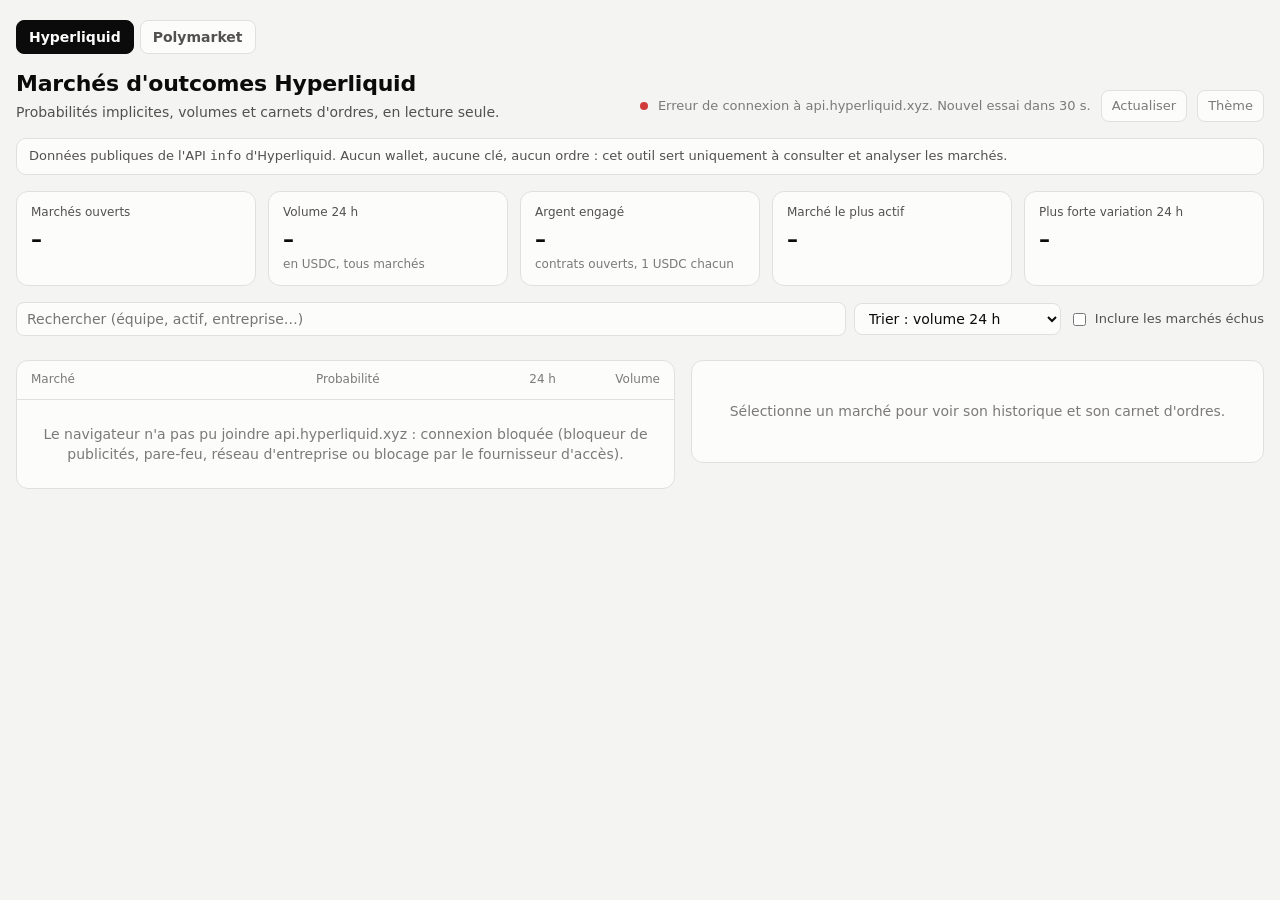
==== commit 04a02851: "Affiche la cause quand les données ne se chargent pas - Message explicite si le dossier assets manqu" ====
--- a/dashboard/index.html
+++ b/dashboard/index.html
@@ -65,6 +65,14 @@
 
 <script src="assets/common.js"></script>
 <script>
+  // Without the assets folder the page cannot work: say so instead of loading forever.
+  if (typeof fmtUsd === "undefined") {
+    document.body.insertAdjacentHTML("afterbegin", '<div style="margin:16px;padding:12px 16px;border:2px solid #d03b3b;border-radius:10px;background:#fff;color:#0b0b0b;font:15px/1.5 system-ui,sans-serif">' +
+      "<b>Fichier assets/common.js introuvable.</b> Cette page a besoin du dossier <code>assets</code> placé à côté d'elle. " +
+      "Télécharge le dépôt complet (sur GitHub : Code → Download ZIP), décompresse-le, puis ouvre <code>dashboard/" + location.pathname.split("/").pop() + "</code>.</div>");
+  }
+</script>
+<script>
 const API = "https://api.hyperliquid.xyz/info";
 const REFRESH_MS = 30_000;
 const META_REFRESH_MS = 5 * 60_000;
@@ -483,8 +491,8 @@
     updateDetailHeader();
   } catch (e) {
     dot.className = "dot err";
-    document.getElementById("updated").textContent = `Erreur de chargement (${e.message}). Nouvel essai dans 30 s.`;
-    if (!state.markets.length) document.getElementById("rows").innerHTML = `<div class="empty">Impossible de joindre l'API Hyperliquid.</div>`;
+    document.getElementById("updated").textContent = `Erreur de connexion à api.hyperliquid.xyz. Nouvel essai dans 30 s.`;
+    if (!state.markets.length) document.getElementById("rows").innerHTML = `<div class="empty">${esc(describeError(e, "api.hyperliquid.xyz"))}</div>`;
   }
 }
 
